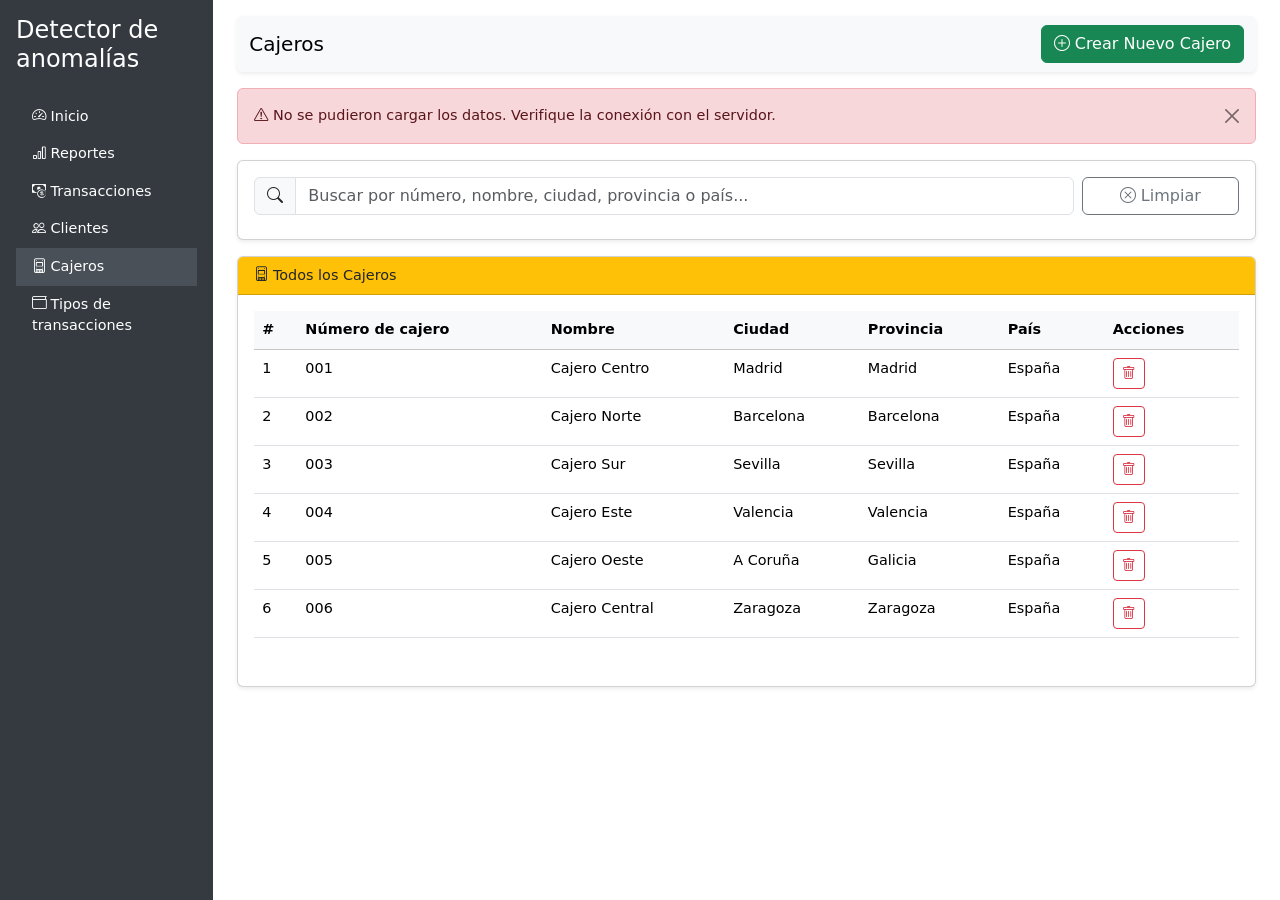
==== frontend/cajeros.html @ bcdc1032 "Initial commit: FraudDetector bank anomaly detection system Combines FastAPI backend (3-model ML con" ====
<!DOCTYPE html>
<html lang="es">
  <head>
    <meta charset="UTF-8" />
    <meta name="viewport" content="width=device-width, initial-scale=1" />
    <title>Dashboard Genérico</title>
    <link
      href="https://cdn.jsdelivr.net/npm/bootstrap@5.3.3/dist/css/bootstrap.min.css"
      rel="stylesheet"
    />
    <link
      rel="stylesheet"
      href="https://cdn.jsdelivr.net/npm/bootstrap-icons/font/bootstrap-icons.css"
    />
    <style>
      body {
        font-size: 0.9rem;
      }

      .sidebar {
        min-height: 100vh;
        background-color: #343a40;
      }

      .sidebar .nav-link {
        color: #fff;
      }

      .sidebar .nav-link.active {
        background-color: #495057;
      }

      .search-highlight {
        background-color: #fff3cd;
        padding: 0.1rem 0.2rem;
        border-radius: 0.2rem;
      }

      .table-responsive-custom {
        max-height: 65vh;
        overflow-y: auto;
      }

      .loading-overlay {
        position: absolute;
        top: 0;
        left: 0;
        right: 0;
        bottom: 0;
        background: rgba(255, 255, 255, 0.8);
        display: flex;
        align-items: center;
        justify-content: center;
        z-index: 10;
      }
    </style>
  </head>

  <body>
    <div class="container-fluid">
      <div class="row">
        <!-- Sidebar -->
        <nav class="col-md-2 d-none d-md-block sidebar p-3">
          <h4 class="text-white">Detector de anomalías</h4>
          <ul class="nav flex-column mt-4">
            <li class="nav-item">
              <a class="nav-link" href="/index.html"
                ><i class="bi bi-speedometer2"></i> Inicio</a
              >
            </li>
            <li class="nav-item">
              <a class="nav-link" href="/reportes.html"
                ><i class="bi bi-bar-chart"></i> Reportes</a
              >
            </li>
            <li class="nav-item">
              <a class="nav-link" href="/transacciones.html"
                ><i class="bi bi-cash-coin"></i> Transacciones</a
              >
            </li>
            <li class="nav-item">
              <a class="nav-link" href="/clientes.html"
                ><i class="bi bi-people"></i> Clientes</a
              >
            </li>
            <li class="nav-item">
              <a class="nav-link active" href="#"
                ><i class="bi bi-device-ssd"></i> Cajeros</a
              >
            </li>
            <li class="nav-item">
              <a class="nav-link" href="/tipos_transacciones.html"
                ><i class="bi bi-wallet"></i> Tipos de transacciones</a
              >
            </li>
          </ul>
        </nav>

        <!-- Main content -->
        <main class="col-md-9 ms-sm-auto col-lg-10 px-md-4">
          <!-- Navbar -->
          <nav
            class="navbar navbar-expand-lg navbar-light bg-light my-3 rounded shadow-sm"
          >
            <div class="container-fluid">
              <a class="navbar-brand" href="#">Cajeros</a>
              <button
                class="btn btn-success"
                id="btnCrearCajero"
                data-bs-toggle="modal"
                data-bs-target="#createModal"
              >
                <i class="bi bi-plus-circle"></i> Crear Nuevo Cajero
              </button>
            </div>
          </nav>

          <!-- Buscador -->
          <div class="card shadow-sm mb-3">
            <div class="card-body">
              <div class="row g-2">
                <div class="col-md-10">
                  <div class="input-group">
                    <span class="input-group-text"
                      ><i class="bi bi-search"></i
                    ></span>
                    <input
                      type="text"
                      id="searchInput"
                      class="form-control"
                      placeholder="Buscar por número, nombre, ciudad, provincia o país..."
                    />
                  </div>
                </div>
                <div class="col-md-2">
                  <button
                    id="btnLimpiar"
                    class="btn btn-outline-secondary w-100"
                  >
                    <i class="bi bi-x-circle"></i> Limpiar
                  </button>
                </div>
              </div>
              <small id="searchInfo" class="text-muted mt-2 d-block"></small>
            </div>
          </div>

          <!-- Tabla -->
          <div class="card shadow-sm">
            <div class="card-header bg-warning">
              <i class="bi bi-device-ssd"></i> Todos los Cajeros
            </div>
            <div class="card-body">
              <table class="table table-hover">
                <thead class="table-light">
                  <tr>
                    <th>#</th>
                    <th>Número de cajero</th>
                    <th>Nombre</th>
                    <th>Ciudad</th>
                    <th>Provincia</th>
                    <th>País</th>
                    <th>Acciones</th>
                  </tr>
                </thead>
                <tbody id="cajeros-tbody">
                  <!-- JS genera tabla -->
                </tbody>
              </table>

              <nav>
                <ul class="pagination justify-content-center" id="pagination">
                  <!-- JS genera botones -->
                </ul>
              </nav>
            </div>
          </div>
        </main>
      </div>
    </div>

    <!-- Modal Crear Cajero -->
    <div class="modal fade" id="createModal" tabindex="-1" aria-hidden="true">
        <div class="modal-dialog modal-dialog-centered">
            <div class="modal-content">
                <form id="createForm">
                    <div class="modal-header">
                        <h5 class="modal-title"><i class="bi bi-pencil-square"></i> Crear Cajero</h5>
                        <button type="button" class="btn-close" data-bs-dismiss="modal"></button>
                    </div>
                    <div class="modal-body">
                        <div class="mb-3">
                            <label class="form-label">Número de cajero</label>
                            <input type="text" class="form-control" id="createId" readonly />
                        </div>
                        <div class="mb-3">
                            <label class="form-label">Nombre</label>
                            <input type="text" class="form-control" id="createNombre" required />
                        </div>
                        <div class="mb-3">
                            <label class="form-label">Ciudad</label>
                            <input type="text" class="form-control" id="createCiudad" required />
                        </div>
                        <div class="mb-3">
                            <label class="form-label">Provincia</label>
                            <input type="text" class="form-control" id="createProvincia" required />
                        </div>
                        <div class="mb-3">
                            <label class="form-label">País</label>
                            <input type="text" class="form-control" id="createPais" required />
                        </div>
                    </div>
                    <div class="modal-footer">
                        <button type="button" class="btn btn-secondary" data-bs-dismiss="modal">Cancelar</button>
                        <button type="submit" class="btn btn-primary">Guardar cambios</button>
                    </div>
                </form>
            </div>
        </div>
    </div>

    <script src="https://cdn.jsdelivr.net/npm/bootstrap@5.3.3/dist/js/bootstrap.bundle.min.js"></script>
    <script>
      const apiBase = "http://127.0.0.1:8000/cajeros";
      let currentPage = 1;
      let pageSize = 30;
      let totalPages = 1;

      // Variables para búsqueda en frontend
      let allCajeros = []; // Almacena TODOS los datos
      let filteredCajeros = []; // Datos filtrados por búsqueda
      let isSearching = false; // Flag para saber si hay búsqueda activa
      let isDataLoaded = false; // Flag para saber si ya cargamos todos los datos

      // Cargar TODOS los cajeros (una sola vez)
      async function loadAllCajeros() {
        if (isDataLoaded) return; // Si ya están cargados, no hacer nada

        try {
          let totalRecords = 1000; // Valor por defecto para el límite

          try {
            // Intentar obtener el total de registros
            const countRes = await fetch(`${apiBase}/count`);
            if (countRes.ok) {
              const countData = await countRes.json();
              // Manejar diferentes formatos de respuesta posibles
              totalRecords =
                countData.total || countData.count || countData.length || 1000;
              console.log(`Total de registros obtenido: ${totalRecords}`);
            } else {
              console.warn(
                "Endpoint /count no disponible, usando valor por defecto"
              );
            }
          } catch (countError) {
            console.warn(
              "Error obteniendo conteo, usando valor por defecto:",
              countError
            );
          }

          // Ahora traemos TODOS los registros de una vez
          console.log(`Solicitando ${totalRecords} registros...`);
          const res = await fetch(`${apiBase}/?skip=0&limit=${totalRecords}`);

          if (!res.ok) {
            // Si falla con el límite grande, intentar con un límite más pequeño
            console.warn(
              "Primera solicitud fallida, intentando con límite más pequeño..."
            );
            const fallbackRes = await fetch(`${apiBase}/?skip=0&limit=500`);
            if (!fallbackRes.ok) {
              throw new Error(
                `Error al cargar datos: ${fallbackRes.status} ${fallbackRes.statusText}`
              );
            }
            allCajeros = await fallbackRes.json();
          } else {
            allCajeros = await res.json();
          }

          filteredCajeros = [...allCajeros]; // Por defecto, mostrar todos
          isDataLoaded = true;

          console.log(`✅ Cargados ${allCajeros.length} cajeros en memoria`);
        } catch (error) {
          console.error("Error cargando datos:", error);
          showError(
            "No se pudieron cargar los datos. Verifique la conexión con el servidor."
          );

          // Mostrar datos de ejemplo en caso de error
          allCajeros = getSampleData();
          filteredCajeros = [...allCajeros];
          isDataLoaded = true;
          console.log("Usando datos de ejemplo debido al error");
        }
      }

      // Datos de ejemplo para cuando la API falle
      function getSampleData() {
        return [
          {
            id: "001",
            nombre: "Cajero Centro",
            ciudad: "Madrid",
            provincia: "Madrid",
            pais: "España",
          },
          {
            id: "002",
            nombre: "Cajero Norte",
            ciudad: "Barcelona",
            provincia: "Barcelona",
            pais: "España",
          },
          {
            id: "003",
            nombre: "Cajero Sur",
            ciudad: "Sevilla",
            provincia: "Sevilla",
            pais: "España",
          },
          {
            id: "004",
            nombre: "Cajero Este",
            ciudad: "Valencia",
            provincia: "Valencia",
            pais: "España",
          },
          {
            id: "005",
            nombre: "Cajero Oeste",
            ciudad: "A Coruña",
            provincia: "Galicia",
            pais: "España",
          },
          {
            id: "006",
            nombre: "Cajero Central",
            ciudad: "Zaragoza",
            provincia: "Zaragoza",
            pais: "España",
          },
        ];
      }

      // Renderizar tabla con datos filtrados
      function renderTable() {
        const tbody = document.getElementById("cajeros-tbody");
        tbody.innerHTML = "";

        // Calcular índices para la paginación actual
        const startIndex = (currentPage - 1) * pageSize;
        const endIndex = startIndex + pageSize;
        const pageData = filteredCajeros.slice(startIndex, endIndex);

        if (pageData.length === 0) {
            tbody.innerHTML = `
            <tr>
              <td colspan="7" class="text-center text-muted p-4">
                <i class="bi bi-inbox fs-1"></i>
                <p class="mb-0 mt-2">No se encontraron resultados</p>
              </td>
            </tr>
          `;
            return;
        }

        pageData.forEach((c, i) => {
            const tr = document.createElement("tr");
            const globalIndex = startIndex + i + 1;
            tr.innerHTML = `
            <td>${globalIndex}</td>
            <td data-id="${escapeHtml(c.id)}">${escapeHtml(c.id)}</td>
            <td>${escapeHtml(c.nombre)}</td>
            <td>${escapeHtml(c.ciudad)}</td>
            <td>${escapeHtml(c.provincia)}</td>
            <td>${escapeHtml(c.pais)}</td>
            <td>
                            <button class="btn btn-sm btn-outline-danger delete-btn"><i class="bi bi-trash"></i></button>
            </td>
          `;
            tbody.appendChild(tr);
        });
      }

      // Calcular total de páginas
      function calculateTotalPages() {
        totalPages = Math.ceil(filteredCajeros.length / pageSize);
        if (totalPages < 1) totalPages = 1;
      }

      // Realizar búsqueda en el frontend
      function performSearch() {
        const searchQuery = document
          .getElementById("searchInput")
          .value.trim()
          .toLowerCase();

        if (!searchQuery) {
          // Si no hay búsqueda, mostrar todos
          filteredCajeros = [...allCajeros];
          isSearching = false;
          document.getElementById("searchInfo").innerHTML = "";
        } else {
          // Filtrar datos
          isSearching = true;
          filteredCajeros = allCajeros.filter((cajero) => {
            return (
              cajero.id.toString().toLowerCase().includes(searchQuery) ||
              (cajero.nombre &&
                cajero.nombre.toLowerCase().includes(searchQuery)) ||
              (cajero.ciudad &&
                cajero.ciudad.toLowerCase().includes(searchQuery)) ||
              (cajero.provincia &&
                cajero.provincia.toLowerCase().includes(searchQuery)) ||
              (cajero.pais && cajero.pais.toLowerCase().includes(searchQuery))
            );
          });

          // Mostrar info de resultados
          document.getElementById(
            "searchInfo"
          ).innerHTML = `<i class="bi bi-info-circle"></i> Encontrados <strong>${
            filteredCajeros.length
          }</strong> resultado(s) para "<strong>${escapeHtml(
            searchQuery
          )}</strong>"`;
        }

        // Resetear a página 1 y recalcular
        currentPage = 1;
        calculateTotalPages();
        renderTable();
        renderPagination();
      }

      // Limpiar búsqueda
      function clearSearch() {
        document.getElementById("searchInput").value = "";
        performSearch(); // Esto restaurará todos los datos
      }

      // Renderizar paginación
      function renderPagination() {
        const pagination = document.getElementById("pagination");
        pagination.innerHTML = "";

        if (totalPages <= 1) {
          return; // No mostrar paginación si hay 1 o menos páginas
        }

        const maxVisible = 5;
        let startPage = Math.max(1, currentPage - Math.floor(maxVisible / 2));
        let endPage = startPage + maxVisible - 1;

        if (endPage > totalPages) {
          endPage = totalPages;
          startPage = Math.max(1, endPage - maxVisible + 1);
        }

        // Botón "Primero"
        if (currentPage > 1) {
          pagination.appendChild(createPaginationButton("« Primero", 1));
        }

        // Botón "Anterior"
        if (currentPage > 1) {
          pagination.appendChild(createPaginationButton("‹", currentPage - 1));
        }

        // Botones de páginas visibles
        for (let i = startPage; i <= endPage; i++) {
          const li = document.createElement("li");
          li.className = `page-item ${i === currentPage ? "active" : ""}`;
          li.innerHTML = `<a class="page-link" href="#">${i}</a>`;
          li.addEventListener("click", (e) => {
            e.preventDefault();
            goToPage(i);
          });
          pagination.appendChild(li);
        }

        // Botón "Siguiente"
        if (currentPage < totalPages) {
          pagination.appendChild(createPaginationButton("›", currentPage + 1));
        }

        // Botón "Último"
        if (currentPage < totalPages) {
          pagination.appendChild(
            createPaginationButton("Último »", totalPages)
          );
        }
      }

      // Helper para crear botón de paginación
      function createPaginationButton(text, page) {
        const li = document.createElement("li");
        li.className = "page-item";
        li.innerHTML = `<a class="page-link" href="#">${text}</a>`;
        li.addEventListener("click", (e) => {
          e.preventDefault();
          goToPage(page);
        });
        return li;
      }

      // Ir a una página específica
      function goToPage(page) {
        currentPage = page;
        renderTable();
        renderPagination();

        // Scroll suave hacia arriba
        window.scrollTo({ top: 0, behavior: "smooth" });
      }

      // Escapar HTML para prevenir XSS
      function escapeHtml(text) {
        if (text === null || text === undefined) return "";
        const div = document.createElement("div");
        div.textContent = text;
        return div.innerHTML;
      }

      // Mostrar errores
      function showError(message) {
        // Remover alertas existentes
        const existingAlerts = document.querySelectorAll(".alert");
        existingAlerts.forEach((alert) => alert.remove());

        const alert = document.createElement("div");
        alert.className = "alert alert-danger alert-dismissible fade show";
        alert.innerHTML = `
                <i class="bi bi-exclamation-triangle"></i> ${message}
                <button type="button" class="btn-close" data-bs-dismiss="alert"></button>
            `;
        const main = document.querySelector("main");
        const firstCard = main.querySelector(".card");
        main.insertBefore(alert, firstCard);
        setTimeout(() => {
          if (alert.parentNode) {
            alert.remove();
          }
        }, 8000);
      }

      // Mostrar loading
      function showLoading() {
        const tbody = document.getElementById("cajeros-tbody");
        tbody.innerHTML = `
                <tr>
                    <td colspan="7" class="text-center p-4">
                        <div class="spinner-border text-primary" role="status"></div>
                        <p class="mb-0 mt-2">Cargando datos...</p>
                    </td>
                </tr>
            `;
      }

      // Event Listeners
      document.getElementById("searchInput").addEventListener("keyup", (e) => {
        if (e.key === "Enter") {
          performSearch();
        }
        if (e.key === "Escape") {
          clearSearch();
        }
      });

      document
        .getElementById("btnLimpiar")
        .addEventListener("click", clearSearch);

      // Búsqueda en tiempo real con debounce
      let searchTimeout;
      document.getElementById("searchInput").addEventListener("input", () => {
        clearTimeout(searchTimeout);
        searchTimeout = setTimeout(() => {
          performSearch();
        }, 400);
      });

      // Inicializar la aplicación
      (async () => {
        // Mostrar loading
        showLoading();

        // Cargar todos los datos
        await loadAllCajeros();

        // Calcular páginas y renderizar
        calculateTotalPages();
        renderTable();
        renderPagination();
      })();
    </script>
    <script>
      let createModal = new bootstrap.Modal(document.getElementById("createModal"));
      let createForm = document.getElementById("createForm");
      let modalTitle = document.querySelector("#createModal .modal-title");
      let createIdInput = document.getElementById("createId");
      let saveButton = document.querySelector("#createForm button[type='submit']");

      // Función para añadir datos en el frontend
      function addFrontendData(newCajero) {
          // Añadir al inicio para que el usuario lo vea de inmediato
          allCajeros.unshift(newCajero); 
          
          // Si hay búsqueda activa, filtrar de nuevo. Si no, añadir también al inicio.
          if (isSearching) {
              performSearch(); // Re-ejecuta el filtro
          } else {
              filteredCajeros.unshift(newCajero);
          }
          
          // Recalcular páginas, ir a la primera página y renderizar
          calculateTotalPages();
          currentPage = 1;
          renderTable();
          renderPagination();
      }

      // Función para eliminar en el frontend (se mantiene igual)
      function deleteFrontendData(id) {
          allCajeros = allCajeros.filter((c) => c.id != id);
          filteredCajeros = filteredCajeros.filter((c) => c.id != id);
          
          // Recalcular y renderizar
          calculateTotalPages();
          if (currentPage > totalPages && totalPages >= 1) {
              currentPage = totalPages;
          } else if (totalPages === 0) {
              currentPage = 1; 
          }
          renderTable(); 
          renderPagination();
      }

      // 🆕 Abrir modal para CREAR
      document.getElementById("btnCrearCajero").addEventListener("click", () => {
          modalTitle.innerHTML = '<i class="bi bi-plus-circle"></i> Crear Nuevo Cajero';
          createForm.reset(); // Limpiar formulario
          createIdInput.removeAttribute("readonly"); // Permitir ingresar ID
          createIdInput.focus();
          saveButton.textContent = 'Crear Cajero';
      });
      
      // 🗑️ Manejador para el botón de eliminar (se mantiene igual)
      document.addEventListener("click", async (e) => {
          if (e.target.closest(".delete-btn")) {
              const tr = e.target.closest("tr");
              const idCell = tr.querySelector('td[data-id]');
              const id = idCell ? idCell.getAttribute('data-id') : null;

              if (!id) {
                  showError("No se pudo obtener el ID del cajero para eliminar.");
                  return;
              }

              if (!confirm(`¿Estás seguro de que quieres eliminar el cajero con ID ${id}?`)) {
                  return;
              }
              
              try {
                  const res = await fetch(`${apiBase}/${id}`, {
                      method: "DELETE",
                  });

                  if (res.ok) {
                      alert("✅ Cajero eliminado correctamente.");
                      deleteFrontendData(id); 
                  } else {
                      const error = await res.json();
                      const mensaje = error.detail || JSON.stringify(error);
                      alert(`❌ Error al eliminar:\n${mensaje}`);
                  }
              } catch (err) {
                  console.error(err);
                  alert("⚠️ Error de red al intentar eliminar el cajero.");
              }
          }
      });

      // 💾 Manejador para CREAR
      createForm.addEventListener("submit", async (e) => {
          e.preventDefault();

          const id = document.getElementById("createId").value.trim();
          const nombre = document.getElementById("createNombre").value.trim();
          const ciudad = document.getElementById("createCiudad").value.trim();
          const provincia = document.getElementById("createProvincia").value.trim();
          const pais = document.getElementById("createPais").value.trim();

          const payload = { id, nombre, ciudad, provincia, pais };

          try {
              // Siempre usamos POST, ya que solo es para crear
              const res = await fetch(`${apiBase}/`, { 
                  method: "POST", 
                  headers: {
                      "Content-Type": "application/json"
                  },
                  body: JSON.stringify(payload),
              });

              if (res.ok) {
                  const newCajero = await res.json();
                  alert(`✅ Cajero ${newCajero.id} creado correctamente.`);
                  createModal.hide();

                  // Actualizar en memoria y renderizar
                  addFrontendData(newCajero);

              } else {
                  const error = await res.json();

                  console.error("Error al crear cajero:", error);

                  let mensaje = "";
                  if (typeof error === "string") {
                      mensaje = error;
                  } else if (error.detail) {
                      // Manejamos errores de validación y de negocio (ej. ID duplicado)
                      mensaje = typeof error.detail === "string" ? error.detail : JSON.stringify(error.detail, null, 2);
                  } else {
                      mensaje = JSON.stringify(error);
                  }

                  alert(`❌ Error al crear:\n${mensaje}`);

              }
          } catch (err) {
              console.error(err);
              alert("⚠️ Error de red al intentar crear el cajero.");
          }
      });
  </script>
  </body>
</html>
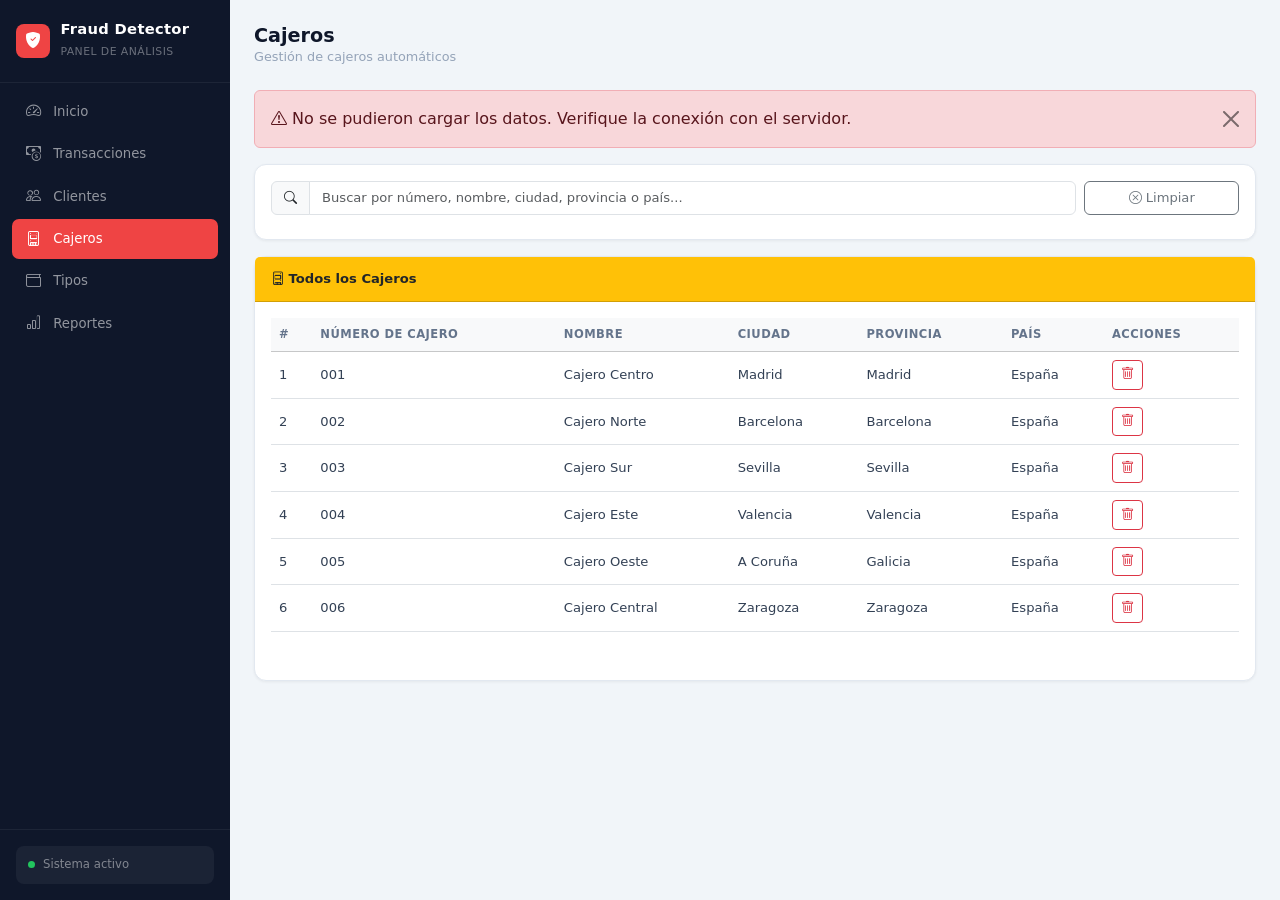
==== commit 3735c270: "feat: new sidebar UI, updated navbar, and backend improvements Redesign all frontend pages with a fi" ====
--- a/frontend/cajeros.html
+++ b/frontend/cajeros.html
@@ -3,7 +3,8 @@
   <head>
     <meta charset="UTF-8" />
     <meta name="viewport" content="width=device-width, initial-scale=1" />
-    <title>Dashboard Genérico</title>
+    <link rel="icon" type="image/svg+xml" href="favicon.svg"/>
+    <title>Fraud Detector</title>
     <link
       href="https://cdn.jsdelivr.net/npm/bootstrap@5.3.3/dist/css/bootstrap.min.css"
       rel="stylesheet"
@@ -13,107 +14,90 @@
       href="https://cdn.jsdelivr.net/npm/bootstrap-icons/font/bootstrap-icons.css"
     />
     <style>
-      body {
-        font-size: 0.9rem;
-      }
-
-      .sidebar {
-        min-height: 100vh;
-        background-color: #343a40;
-      }
-
-      .sidebar .nav-link {
-        color: #fff;
-      }
-
-      .sidebar .nav-link.active {
-        background-color: #495057;
-      }
-
-      .search-highlight {
-        background-color: #fff3cd;
-        padding: 0.1rem 0.2rem;
-        border-radius: 0.2rem;
-      }
-
-      .table-responsive-custom {
-        max-height: 65vh;
-        overflow-y: auto;
-      }
-
-      .loading-overlay {
-        position: absolute;
-        top: 0;
-        left: 0;
-        right: 0;
-        bottom: 0;
-        background: rgba(255, 255, 255, 0.8);
-        display: flex;
-        align-items: center;
-        justify-content: center;
-        z-index: 10;
-      }
-    </style>
-  </head>
+    :root { --sidebar-w: 230px; --red: #ef4444; --blue: #3b82f6; --green: #22c55e; --amber: #f59e0b; }
+    body { background: #f1f5f9; font-family: 'Segoe UI', system-ui, sans-serif; }
+
+    .sidebar {
+        width: var(--sidebar-w); min-height: 100vh;
+        background: #0f172a; position: fixed; top: 0; left: 0; z-index: 100;
+        display: flex; flex-direction: column;
+    }
+    .sb-brand {
+        padding: 1.25rem 1rem; border-bottom: 1px solid rgba(255,255,255,0.06);
+        display: flex; align-items: center; gap: 0.65rem;
+    }
+    .sb-logo {
+        width: 34px; height: 34px; background: var(--red); border-radius: 8px;
+        display: flex; align-items: center; justify-content: center; flex-shrink: 0;
+    }
+    .sb-brand h5 { color: #fff; font-size: 0.92rem; font-weight: 700; margin: 0; letter-spacing: 0.02em; }
+    .sb-brand small { color: rgba(255,255,255,0.38); font-size: 0.68rem; letter-spacing: 0.04em; text-transform: uppercase; }
+    .sidebar .nav-link {
+        color: rgba(255,255,255,0.55); padding: 0.55rem 0.9rem;
+        border-radius: 7px; margin: 1px 0.5rem; font-size: 0.83rem;
+        display: flex; align-items: center; gap: 0.55rem; transition: all 0.13s;
+    }
+    .sidebar .nav-link:hover { background: rgba(255,255,255,0.07); color: #fff; }
+    .sidebar .nav-link.active { background: var(--red); color: #fff; }
+    .sidebar .nav-link i { font-size: 0.95rem; width: 18px; }
+    .sb-footer { margin-top: auto; padding: 1rem; border-top: 1px solid rgba(255,255,255,0.06); }
+    .sb-status { background: rgba(255,255,255,0.05); border-radius: 8px; padding: 0.65rem 0.75rem; }
+    .sb-status .dot { width: 7px; height: 7px; background: var(--green); border-radius: 50%; }
+
+    .main { margin-left: var(--sidebar-w); padding: 1.5rem; min-height: 100vh; }
+    .page-title { font-size: 1.2rem; font-weight: 700; color: #0f172a; margin: 0; }
+    .page-sub { font-size: 0.8rem; color: #94a3b8; margin: 0; }
+
+    /* Bootstrap overrides */
+    .card { border-radius: 12px !important; border-color: #e2e8f0 !important; box-shadow: 0 1px 3px rgba(0,0,0,0.06) !important; }
+    .card-header { font-size: 0.82rem; font-weight: 600; padding: 0.75rem 1rem; }
+    .table thead th { font-size: 0.72rem; text-transform: uppercase; letter-spacing: 0.04em; color: #64748b; font-weight: 600; }
+    .table td { font-size: 0.82rem; color: #334155; vertical-align: middle; }
+    .form-control, .input-group-text { font-size: 0.82rem; }
+    .btn { font-size: 0.82rem; }
+    .modal-title { font-size: 0.92rem; }
+    .pagination .page-link { font-size: 0.8rem; }
+    .search-highlight { background-color: #fef9c3; padding: 0.1rem 0.2rem; border-radius: 0.2rem; }
+    .table-responsive-custom { max-height: 65vh; overflow-y: auto; }
+    @media (max-width: 768px) { .sidebar { display: none; } .main { margin-left: 0; } }
+</style>
+      <script src="./api-config.js"></script>
+</head>
 
   <body>
-    <div class="container-fluid">
-      <div class="row">
-        <!-- Sidebar -->
-        <nav class="col-md-2 d-none d-md-block sidebar p-3">
-          <h4 class="text-white">Detector de anomalías</h4>
-          <ul class="nav flex-column mt-4">
-            <li class="nav-item">
-              <a class="nav-link" href="/index.html"
-                ><i class="bi bi-speedometer2"></i> Inicio</a
-              >
-            </li>
-            <li class="nav-item">
-              <a class="nav-link" href="/reportes.html"
-                ><i class="bi bi-bar-chart"></i> Reportes</a
-              >
-            </li>
-            <li class="nav-item">
-              <a class="nav-link" href="/transacciones.html"
-                ><i class="bi bi-cash-coin"></i> Transacciones</a
-              >
-            </li>
-            <li class="nav-item">
-              <a class="nav-link" href="/clientes.html"
-                ><i class="bi bi-people"></i> Clientes</a
-              >
-            </li>
-            <li class="nav-item">
-              <a class="nav-link active" href="#"
-                ><i class="bi bi-device-ssd"></i> Cajeros</a
-              >
-            </li>
-            <li class="nav-item">
-              <a class="nav-link" href="/tipos_transacciones.html"
-                ><i class="bi bi-wallet"></i> Tipos de transacciones</a
-              >
-            </li>
-          </ul>
-        </nav>
-
-        <!-- Main content -->
-        <main class="col-md-9 ms-sm-auto col-lg-10 px-md-4">
+<nav class="sidebar">
+    <div class="sb-brand">
+        <div class="sb-logo"><i class="bi bi-shield-fill-check text-white" style="font-size:1rem;"></i></div>
+        <div>
+            <h5>Fraud Detector</h5>
+            <small>Panel de análisis</small>
+        </div>
+    </div>
+    <ul class="nav flex-column mt-2 px-1">
+        <li><a class="nav-link" href="index.html"><i class="bi bi-speedometer2"></i> Inicio</a></li>
+        <li><a class="nav-link" href="transacciones.html"><i class="bi bi-cash-coin"></i> Transacciones</a></li>
+        <li><a class="nav-link" href="clientes.html"><i class="bi bi-people"></i> Clientes</a></li>
+        <li><a class="nav-link active" href="cajeros.html"><i class="bi bi-device-ssd"></i> Cajeros</a></li>
+        <li><a class="nav-link" href="tipos_transacciones.html"><i class="bi bi-wallet"></i> Tipos</a></li>
+        <li><a class="nav-link" href="reportes.html"><i class="bi bi-bar-chart"></i> Reportes</a></li>
+    </ul>
+    <div class="sb-footer">
+        <div class="sb-status">
+            <div class="d-flex align-items-center gap-2">
+                <div class="dot"></div>
+                <span style="color:rgba(255,255,255,0.45);font-size:0.73rem;">Sistema activo</span>
+            </div>
+        </div>
+    </div>
+</nav>
+<main class="main">
           <!-- Navbar -->
-          <nav
-            class="navbar navbar-expand-lg navbar-light bg-light my-3 rounded shadow-sm"
-          >
-            <div class="container-fluid">
-              <a class="navbar-brand" href="#">Cajeros</a>
-              <button
-                class="btn btn-success"
-                id="btnCrearCajero"
-                data-bs-toggle="modal"
-                data-bs-target="#createModal"
-              >
-                <i class="bi bi-plus-circle"></i> Crear Nuevo Cajero
-              </button>
-            </div>
-          </nav>
+          <div class="d-flex justify-content-between align-items-start mb-4">
+    <div>
+        <h4 class="page-title">Cajeros</h4>
+        <p class="page-sub">Gestión de cajeros automáticos</p>
+    </div>
+</div>
 
           <!-- Buscador -->
           <div class="card shadow-sm mb-3">
@@ -176,8 +160,6 @@
             </div>
           </div>
         </main>
-      </div>
-    </div>
 
     <!-- Modal Crear Cajero -->
     <div class="modal fade" id="createModal" tabindex="-1" aria-hidden="true">
@@ -221,7 +203,7 @@
 
     <script src="https://cdn.jsdelivr.net/npm/bootstrap@5.3.3/dist/js/bootstrap.bundle.min.js"></script>
     <script>
-      const apiBase = "http://127.0.0.1:8000/cajeros";
+      const apiBase = window.API_BASE + "/cajeros";
       let currentPage = 1;
       let pageSize = 30;
       let totalPages = 1;
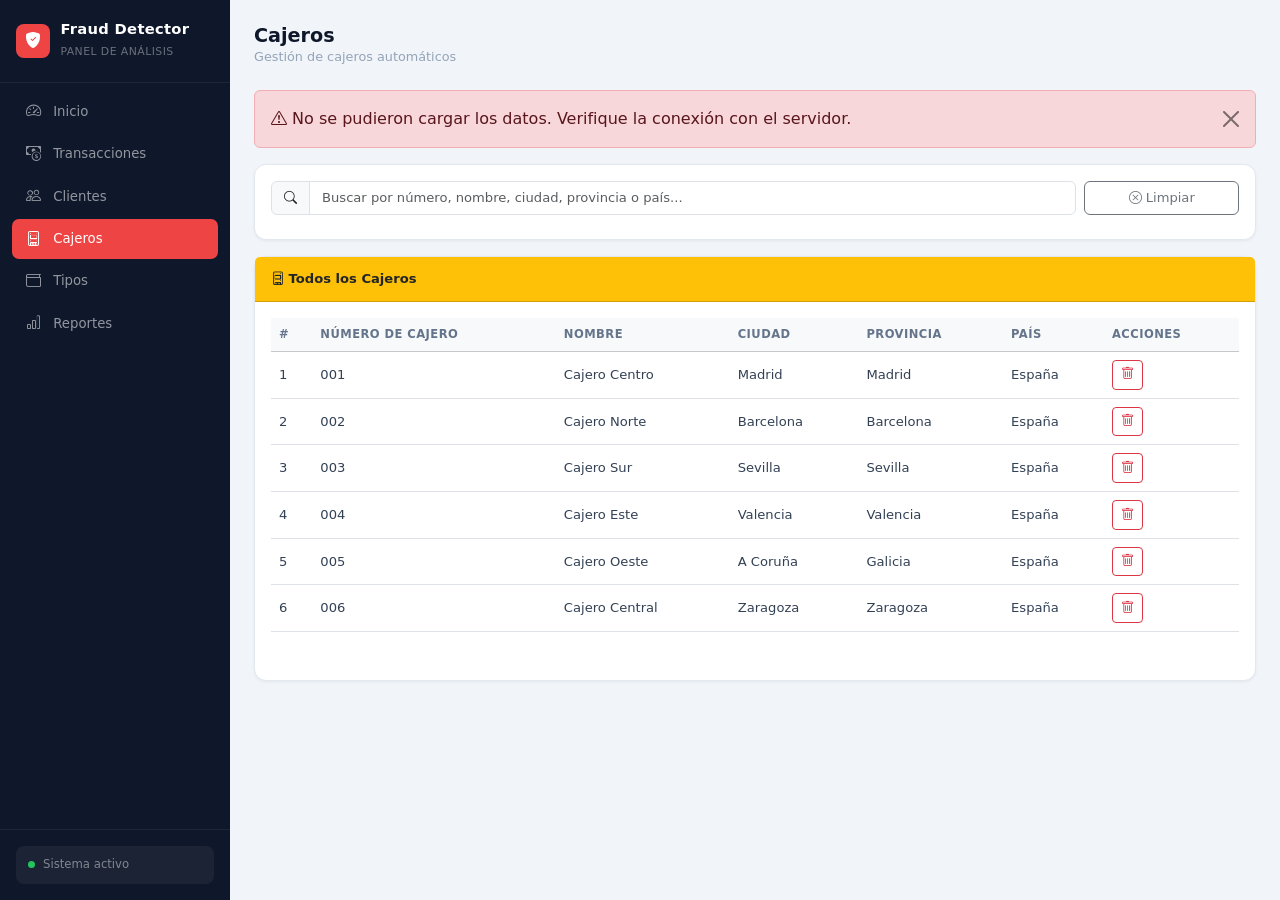
==== commit f6307324: "fix: responsive layout, mobile sidebar nav, and chart interaction fixes - Add sidebar.js: mobile ham" ====
--- a/frontend/cajeros.html
+++ b/frontend/cajeros.html
@@ -202,6 +202,7 @@
     </div>
 
     <script src="https://cdn.jsdelivr.net/npm/bootstrap@5.3.3/dist/js/bootstrap.bundle.min.js"></script>
+    <script src="sidebar.js"></script>
     <script>
       const apiBase = window.API_BASE + "/cajeros";
       let currentPage = 1;
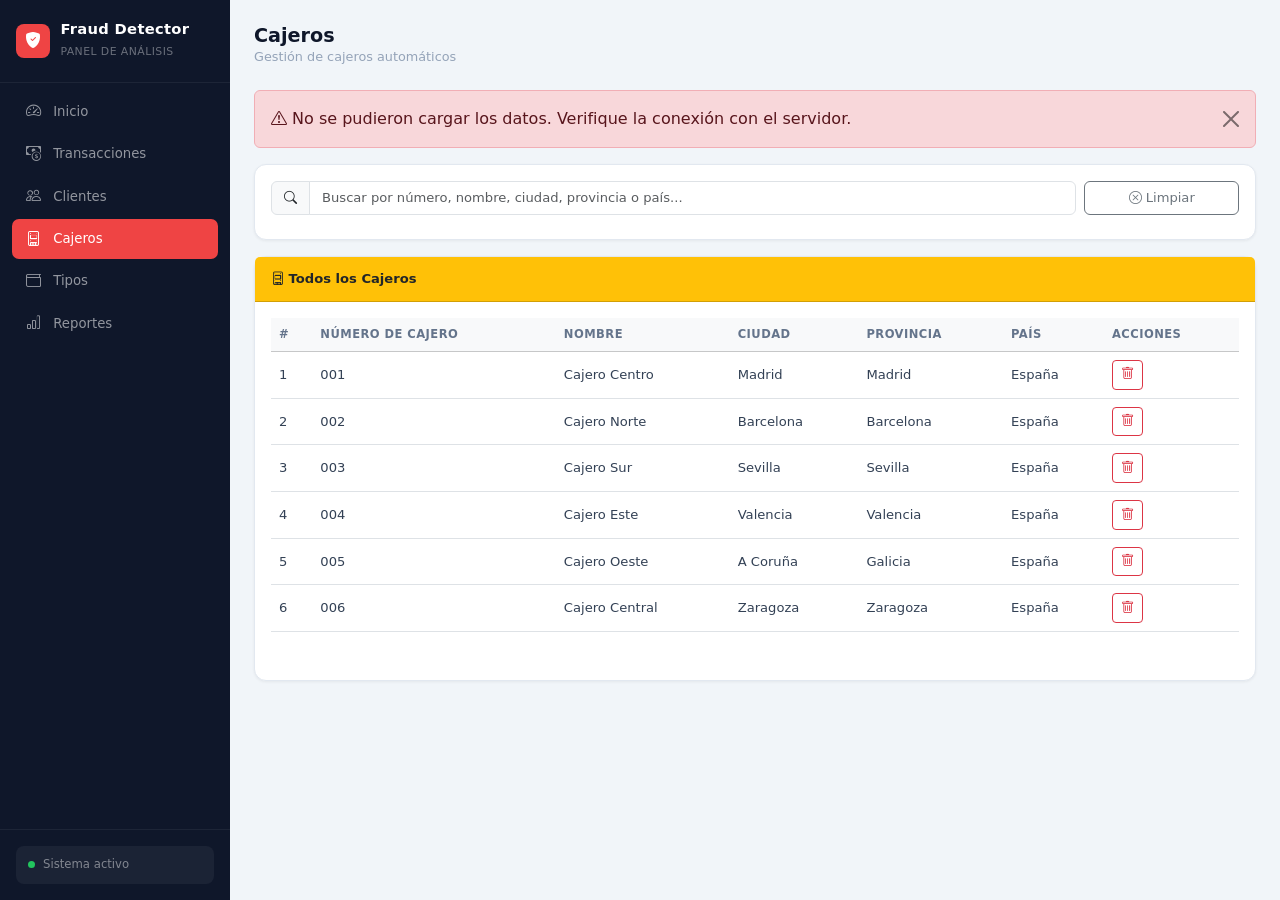
==== commit 7788cdef: "fix: wrap tables in table-responsive for horizontal scroll on mobile Co-Authored-By: Claude Sonnet 4" ====
--- a/frontend/cajeros.html
+++ b/frontend/cajeros.html
@@ -135,6 +135,7 @@
               <i class="bi bi-device-ssd"></i> Todos los Cajeros
             </div>
             <div class="card-body">
+              <div class="table-responsive">
               <table class="table table-hover">
                 <thead class="table-light">
                   <tr>
@@ -151,6 +152,7 @@
                   <!-- JS genera tabla -->
                 </tbody>
               </table>
+              </div>
 
               <nav>
                 <ul class="pagination justify-content-center" id="pagination">
